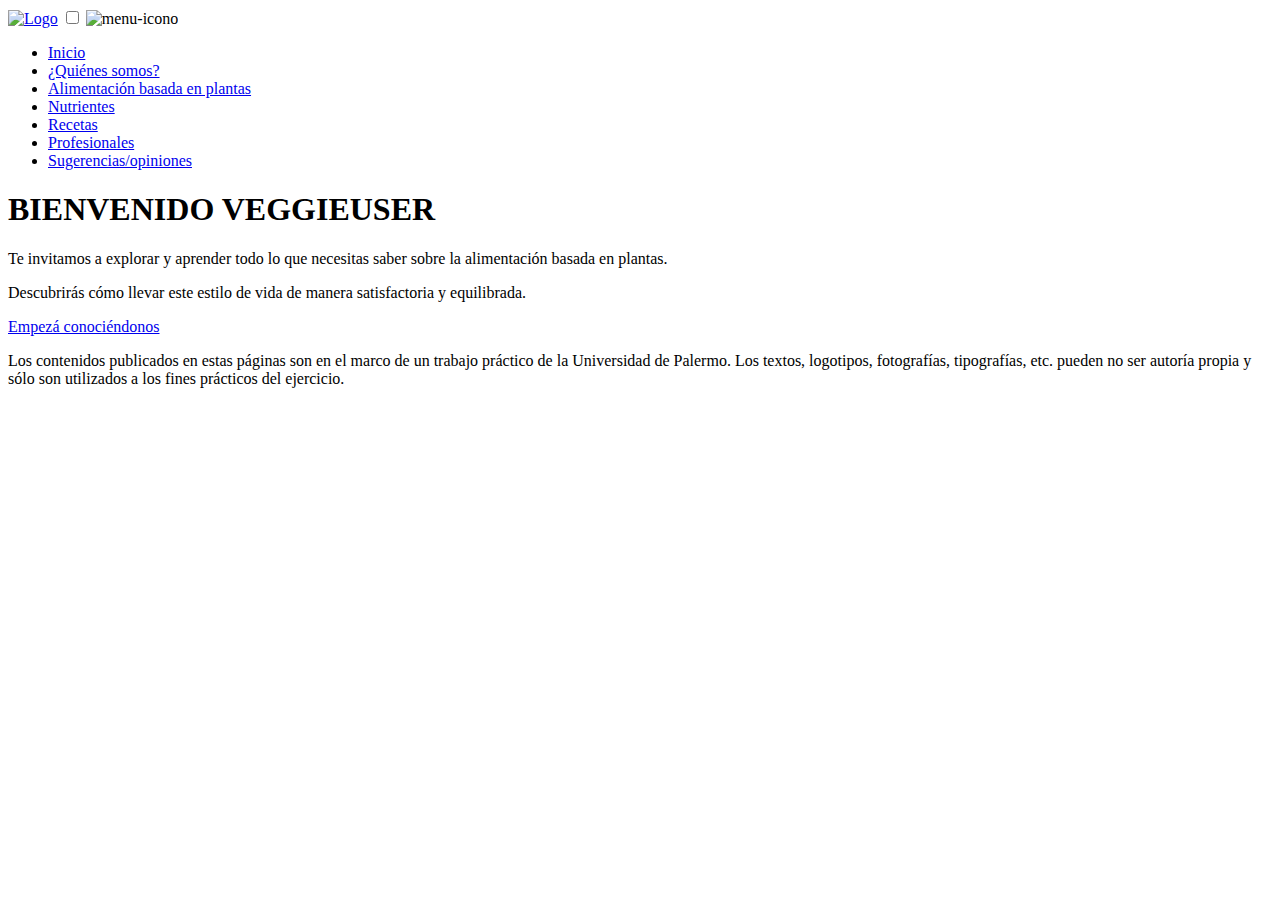
==== index.html @ 17cd8b47 "Add files via upload" ====
<!DOCTYPE html>
<html lang="ES">
    <head>
        <title>veggieuser</title>
        <meta charset="UTF-8">
        <link rel="stylesheet" href="https://cdn.jsdelivr.net/npm/bootstrap-icons@1.11.3/font/bootstrap-icons.min.css">
        <link href="css/estilos.css" rel="stylesheet"/>
        <meta name="viewport" content="width=device-width, initial-scale=1, shrink-to-fit=no" />
    </head>
    <body>
        <header>
            <div class="content">
                <div class="menu contenedor">
                    <a href="index.html" class="logo"><img src="imagenes/logo.svg" alt="Logo"></a>
                    <input type="checkbox" id="menu"/>
                    <label for="menu">
                        <img src="imagenes/menu.png" alt="menu-icono">
                    </label>
                    <nav class="navbar">
                        <ul>
                            <li><a href="index.html">Inicio</a></li>
                            <li><a href="quienes_somos.html">¿Quiénes somos?</a></li>
                            <li><a href="alimentacion.html">Alimentación basada en plantas</a></li>
                            <li><a href="nutrientes.html">Nutrientes</a></li>
                            <li><a href="recetas.html">Recetas</a></li>
                            <li><a href="profesionales.html">Profesionales</a></li>
                            <li><a href="sugerencias.html">Sugerencias/opiniones</a></li>
                        </ul>
                    </nav>
                </div>
            </div>
        </header> 
        <main class="fondo-index">
            <div class="container-bienvenido">
                <div class="columna">
                    <h1>BIENVENIDO <span>VEGGIEUSER</span></h1>
                    <p class="bienvenido">Te invitamos a explorar y aprender todo lo que necesitas saber sobre la alimentación basada en plantas.</p>
                    <p class="bienvenido">Descubrirás cómo llevar este estilo de vida de manera satisfactoria y equilibrada.</p>
                    <p><a href="quienes_somos.html" class="boton-conocenos">Empezá conociéndonos</a></p>
                </div>
            </div>
        </main>
        <footer>
            Los contenidos publicados en estas páginas son en el marco de un trabajo práctico de la Universidad de Palermo. Los textos, logotipos, fotografías, tipografías, etc. pueden no ser autoría propia y sólo son utilizados a los fines prácticos del ejercicio.</footer>
    </body>
    </html>
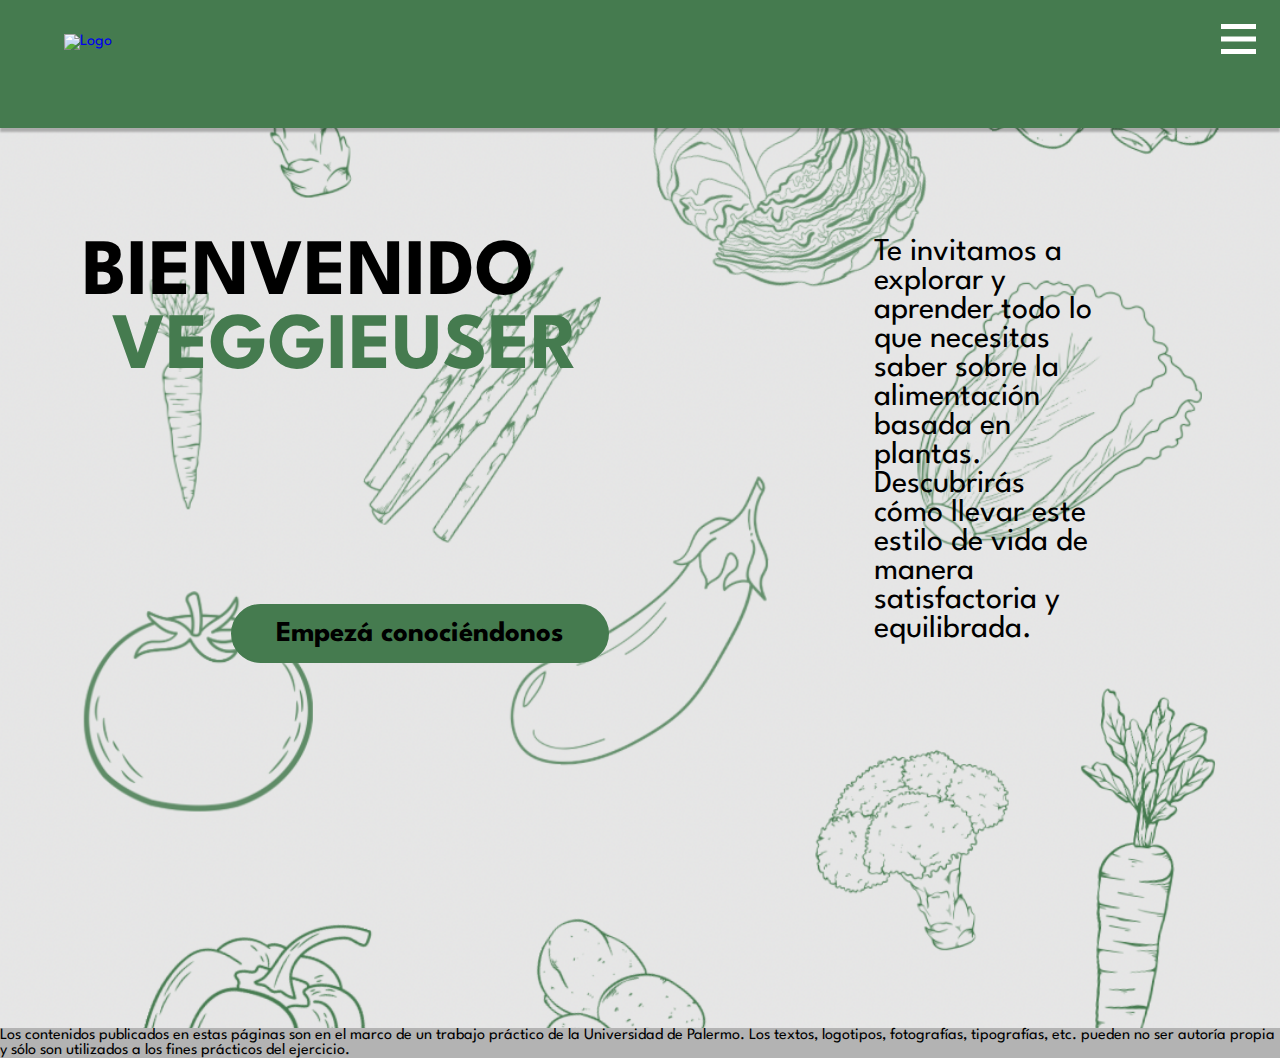
==== commit 6b221faa: "Add files via upload" ====
--- a/index.html
+++ b/index.html
@@ -11,7 +11,7 @@
         <header>
             <div class="content">
                 <div class="menu contenedor">
-                    <a href="index.html" class="logo"><img src="imagenes/logo.svg" alt="Logo"></a>
+                    <a href="index.html" class="logo"><img src="imagenes/logo_index" alt="Logo"></a>
                     <input type="checkbox" id="menu"/>
                     <label for="menu">
                         <img src="imagenes/menu.png" alt="menu-icono">
@@ -34,11 +34,14 @@
             <div class="container-bienvenido">
                 <div class="columna">
                     <h1>BIENVENIDO <span>VEGGIEUSER</span></h1>
-                    <p class="bienvenido">Te invitamos a explorar y aprender todo lo que necesitas saber sobre la alimentación basada en plantas.</p>
-                    <p class="bienvenido">Descubrirás cómo llevar este estilo de vida de manera satisfactoria y equilibrada.</p>
+                </div>
+                <div class="columna">
+                    <p class="bienvenido">Te invitamos a explorar y aprender todo lo que necesitas saber sobre la alimentación basada en plantas. 
+                        Descubrirás cómo llevar este estilo de vida de manera satisfactoria y equilibrada.</p>
                     <p><a href="quienes_somos.html" class="boton-conocenos">Empezá conociéndonos</a></p>
                 </div>
             </div>
+                
         </main>
         <footer>
             Los contenidos publicados en estas páginas son en el marco de un trabajo práctico de la Universidad de Palermo. Los textos, logotipos, fotografías, tipografías, etc. pueden no ser autoría propia y sólo son utilizados a los fines prácticos del ejercicio.</footer>
--- a/css/estilos.css
+++ b/css/estilos.css
@@ -0,0 +1,908 @@
+@charset "utf-8";
+@import url('https://fonts.googleapis.com/css2?family=League+Spartan:wght@500&display=swap');
+
+
+*
+{
+box-sizing: border-box;
+padding: 0;
+border: 0;
+margin: 0;
+text-decoration: none;
+list-style: none;
+}
+
+img{
+  max-width: 100%;
+  height: auto;
+}
+
+header{
+  background-color: #457B4F;
+  box-shadow: 0 4px 2px hsl(0 0% 0% / 0.25);
+  position: sticky;
+  top: 0;
+  margin: 0;
+  margin-top: 0;
+  padding: 0.5em 1em;
+}
+
+header .container{
+  display: flex;
+  flex-wrap: wrap;
+  justify-content: space-between;
+  align-items: center;
+}
+
+.logo{
+  width: 35%;
+  margin: -1em 0.75em -0.5em 0;
+  padding: 1.5em;
+  position: static;
+}
+
+.boton-fijo {
+  position: fixed;
+  bottom: 1em;
+  right: 0.5em;
+  width: 5em;
+}
+
+.bienvenido{
+  font-size: 2em;
+  margin: 0.9em;
+}
+
+span{
+  color: #457B4F;
+}
+
+.fondo-index{
+  background-image: url("../imagenes/fondo_index.PNG");
+  background-size: cover;
+  background-position: center;
+  background-repeat: no-repeat;
+}
+
+main.fondo-index {
+  height: 100vh;}
+  
+body{
+    font-family: "League Spartan", sans-serif;
+    background-color:#E0E0E0;
+    min-height: 100vh;
+}
+
+main{
+  margin: 0.3em;
+}
+
+.imagen-proteina{
+  border-radius: 25px;
+  overflow: hidden;
+  margin: 20px;
+  margin-bottom: 15px;
+}
+
+.imagen-mito{
+  border-radius: 25px;
+  overflow: hidden;
+  margin: 20px;
+  margin-bottom: 15px;
+}
+
+.bordes{
+  border-radius: 25px;
+  overflow: hidden;
+  margin: 10px;
+  margin-bottom: 15px;
+}
+
+.imagen {
+  margin: 15px;
+  border-radius: 50%;
+}
+
+.primera{
+  border-radius: 25px;
+  margin: 10px;
+  overflow: hidden;
+}
+
+.bornutri{
+  width: 35%;
+  border-radius: 1500px;
+  overflow: hidden;
+  margin: 20px;
+  margin-bottom: 15px;
+  margin-top: 20px;
+}
+
+h1{
+  font-size: 400%;
+  margin: 0px 0px 0px;
+  padding: 0.4em;
+  padding-top: 80px;
+}
+
+h2{
+  color: #457B4F;
+  font-size: 2em;
+  margin: 0.3em;
+  padding: 0.3em;
+}
+
+h3{
+  font-size: 1.5em;
+  margin: 0.3em;
+  padding: 0.3em;
+}
+
+p{
+  font-size: 1.6em;
+  margin: 1%;
+  margin-block-end: 1em;
+  padding: 0.3em;
+}
+
+.container{
+  max-width: 1100px;
+  margin: 40px;
+}
+
+.back{
+  padding: 32px 0;
+  background-color: #457B4F;
+}
+
+.content{
+  min-height: 80px;
+  background-color: #457B4F;
+}
+
+.menu{
+  position: static;
+  top: 10px;
+  left: 0;
+  right: 2em;
+  display: flex;
+  align-items: center;
+  justify-content: space-between;
+  z-index: 2000;
+}
+
+.menu .navbar {
+  position: absolute;
+  top: 100%;
+  left: 0;
+  right: 0;
+  background-color: #457B4F;
+  display: none;
+  opacity: 1;
+  transition: none;
+}
+
+.menu .navbar ul li{
+  position: relative;
+  float: right;
+  width: 100%;
+  padding: 0.5em;
+  z-index: 1000;
+}
+
+.menu .navbar ul li a {
+  font-size: 25px;
+  padding: 20px;
+  color: #050000;
+  display: block;
+  font-weight: bold;
+  
+}
+.menu .navbar ul li a:hover{
+  color: #ffffff;
+  transition: all 0.3s ease-out;
+}
+
+#menu{
+  display: none;
+  padding: 30px;
+}
+
+label[for="menu"] img {
+  width: 35px;
+}
+
+.menu label {
+  cursor: pointer;
+  display: initial;
+}
+
+.back {
+  padding: 74px 0;
+}
+
+#menu:checked ~ .navbar {
+  display: initial;
+  }
+
+ul{
+  margin: 0;
+  padding: 0;
+  font-size: 1.5em;
+}
+
+/*botones*/
+
+.boton-conocenos{
+  text-decoration: none;
+  background-color: #457B4F;
+  color:black;
+  border: 2px solid #457B4F;
+  border-radius: 5em;
+  font-weight: bold;
+  padding: .4em 0.8em;
+  display: inline-block;
+  font-size: 1em;
+  margin: 1.7em;
+}
+.boton-conocenos:hover{
+  color: #457B4F;
+  background-color:#E0E0E0;
+}
+
+.boton-mitos{
+  text-decoration: none;
+  background-color: #457B4F;
+  color:black;
+  border: 2px solid #457B4F;
+  border-radius: 5em;
+  font-weight: bold;
+  padding: .4em 1.1em;
+  display: inline-block;
+  font-size: 0.8em;
+  margin: 1px;
+}
+
+.boton-sugerencias{
+  text-decoration: none;
+  background-color: #457B4F;
+  color:black;
+  border: 3px solid #457B4F;
+  border-radius: 5em;
+  font-weight: bold;
+  padding: .5em 1.1em;
+  display: inline-block;
+  font-size: 1em;
+}
+
+.boton-sugerencias:hover{
+  color: #457B4F;
+  background-color:#E0E0E0;
+}
+
+/*botones*/
+
+/*iconos*/
+
+.beneficios li {
+  font-size: 0.9em;
+  margin-left: 2.3em;
+  position: relative;
+  list-style-type: none;
+  padding: 0.4em;
+}
+
+.beneficios li:before {
+  content: '';
+  position: absolute;
+  left: -2em;
+  width: 30px;
+  height: 30px;
+  background-image: url("../imagenes/icono_hojita.svg.svg");
+  background-size: contain;
+}
+.reciclar li {
+  font-size: 0.9em;
+  margin-left: 2.3em;
+  position: relative;
+  list-style-type: none;
+  padding: 0.4em;
+}
+.reciclar li:before {
+  content: '';
+  position: absolute;
+  left: -2em;
+  width: 30px;
+  height: 30px;
+  background-image: url("../imagenes/icono_reciclar.svg.svg");
+  background-size: contain;
+}
+.habitos li {
+  margin-left: 2em;
+  position: relative;
+  list-style-type: none;
+  padding: 0.2em;
+}
+.habitos li:before {
+  content: '';
+  position: absolute;
+  left: -2em;
+  width: 20px;
+  height: 20px;
+  background-image: url("../imagenes/checklist.svg");
+  background-size: contain;
+}
+.receta li{
+  margin-left: 2em;
+  position: relative;
+  list-style-type: none;
+  padding: 0.2em;
+}
+.receta li:before{
+  content: '';
+  position: absolute;
+  left: -2em;
+  width: 20px;
+  height: 20px;
+  background-image: url("../imagenes/listado.svg");
+  background-size: contain;
+}
+
+/*iconos*/
+
+article {
+  display: flex;
+  flex-direction: column;
+}
+
+.nutri{
+  width: 100%;
+  display: flex;
+  justify-content: center;
+  align-items: center;
+  height: 30vh;
+}
+.nutri figure{
+  position: relative;
+  height: 250px;
+  width: 100%;
+  margin: 1em;
+  overflow: hidden;
+  border-radius: 6px;
+  box-shadow: 0px 15px 25px rgba(0,0,0,0.50);
+  cursor: pointer;
+}
+.nutri figure img{
+  width: 100%;
+  transition: all 500ms ease-out;
+
+}
+.nutri figure .capa{
+  position: absolute;
+  top: 0;
+  width: 100%;
+  height: 100%;
+  background: rgba(204 205 204 / 60%);
+  transition: all 500ms ease-out;
+  opacity: 0;
+  visibility: hidden;
+  text-align: center;
+}
+.nutri figure:hover > .capa{
+  opacity: 1;
+  visibility: visible;
+}
+.nutri figure:hover > .capa p{
+  margin-top: 20px;
+  margin-bottom: 15px;
+}
+.nutri figure:hover > img{
+  transform: scale(1.3);
+}
+
+.nutri figure .capa p {
+  color:black;
+  transition: all 500ms ease-out;
+  font-size: 23px;
+  line-height: 1.3;
+  width: 100%;
+  margin: auto;
+}
+
+.instagram{
+  width: 12%;
+}
+
+.profesional {
+  display: flex;
+  flex-direction: column-reverse;
+  align-items: center;
+}
+
+/*formulario*/
+.opinion-section {
+  max-width: 600px;
+  margin: 0 auto;
+}
+
+.form-group {
+  margin-bottom: 20px;
+  padding: 1em;
+}
+
+label {
+  font-size: 1.4em;
+  display: block;
+  
+}
+
+input[type="text"],
+textarea {
+  width: 100%;
+  padding: 20px;
+  border: 3px solid #ccc;
+  border-radius: 4px;
+}
+
+button[type="submit"] {
+  background-color: #457B4F;
+  color: #fff;
+  border: none;
+  border-radius: 4px;
+  padding: 10px 20px;
+  cursor: pointer;
+  font-family: "League Spartan", sans-serif;
+  font-size: 1em;
+  margin: 1em;
+}
+
+button[type="submit"]:hover {
+  background-color: #457B4F;
+}
+
+.grid-container {
+  display: grid;
+  grid-template-columns: 1fr;
+  grid-gap: 10px; 
+}
+
+.full-width-column {
+  grid-column: span 1;
+}
+
+.nutrientes {
+  display: flex;
+  flex-wrap: wrap;
+}
+
+.item {
+  flex: 1;
+  margin: 10px;
+  min-width: 350px; 
+  max-width: calc(50% - 20px);
+}
+
+.video{
+  width: 350px;
+  height: 540px;
+  padding: 20px;
+  margin: 25px;
+}
+
+
+footer {
+  background-color: rgb(179, 179, 179); /* Color de fondo gris claro */
+  left: 0;
+  right: 0; 
+  bottom: 0; 
+}
+
+/* tablet */
+
+@media(min-width:800px) {
+
+.header{
+  padding: o.2em;
+}
+
+.main{
+  margin: 1.5em;
+}
+
+.logo{
+  width: 23%;
+  margin: -2.5em 3 0 0;
+  padding: 2em;
+  }
+
+.bienvenido{
+    font-size: 3em;
+    margin: 1.7em;
+    margin-top: 0.5em;
+    margin-bottom: 0.5em;
+  }
+
+h1{
+    font-size: 600%;
+    margin: 0px 150px 30px;
+    padding: 0.4em;
+    padding-top: 110px;
+    }
+  
+h2{
+    font-size: 3em;
+    margin-top: 0.7em;
+  }
+  
+h3{
+    font-size: 2em;
+  }
+  
+p{
+    font-size: 2em;
+  }  
+
+.menu .navbar ul li a {
+    font-size: 45px;
+  }
+
+.grid-container {
+    grid-template-columns: 0.4fr 0.6fr; 
+}
+
+.text-column {
+    display: flex;
+    flex-direction: column;
+    justify-content: center;
+}
+
+.image-column {
+  display: flex;
+  justify-content: center;
+  margin: 0.5em;
+    
+}
+
+.imagen-mito{
+  width: 800px;
+  display: flex;
+  justify-content: center;
+}
+
+.imagen-proteina{
+  width: 700px;
+  display: flex;
+  justify-content: flex-end;
+}
+
+.imagen {
+  margin: -30px;
+  border-radius: 50%;
+}
+
+.primera{
+  width: 45em;
+  margin-left: 2em;
+}
+
+.bordes{
+  margin: 40px;
+}
+
+/*botones*/
+
+.boton-conocenos{
+font-size: 1.5em;
+margin: 143px;
+}
+
+.boton-sugerencias{
+font-size: 0.7em;
+}
+
+button[type="submit"] {
+  font-size: 1.5em;
+}
+
+.boton-mitos{
+  font-size: 0.5em;
+}
+/*botones*/
+
+/*iconos*/
+
+.beneficios li {
+  font-size: 1em;
+}
+
+.reciclar li {
+  font-size: 1em;
+}
+
+.beneficios li:before {
+  left: -1.5em;
+  width: 40px;
+  height: 40px;
+}
+
+.reciclar li:before {
+  left: -1.5em;
+  width: 40px;
+  height: 40px;
+}
+
+/*iconos*/
+  
+.profesionales-container {
+  display: flex;
+  justify-content: space-between; 
+}
+
+.profesional {
+  flex: 0 0 calc(33.33% - 20px); 
+  margin-bottom: 20px; 
+}
+
+.profesional h3 {
+  margin-top: 10px; 
+}
+
+.bornutri,
+.instagram {
+  text-align: center;
+}
+
+.bornutri img,
+.instagram img {
+  max-width: 100%; 
+  height: auto;
+}
+ul{
+  font-size: 1.8em;
+  margin: 0.5em;
+}
+
+.item {
+  max-width: calc(100% - 20px);
+}
+.nutrientes{
+flex-direction: row;
+}
+
+.nutri figure {
+height: 300px;
+margin-top: -80px;
+}
+
+.full-width-column {
+  grid-column: span 2;
+}
+
+.video{
+  width: 750px;
+}
+
+}
+
+/* desktop */
+
+@media(min-width:1200px) {
+
+main{
+  margin: 3em;
+}
+
+.fondo-index{
+  margin: 0;
+}
+
+header {
+  padding: 1.5em; 
+}
+
+.logo {
+  width: 10%;
+  margin: -2em .75em -2em 1em;
+  padding: 1.5em;
+}
+
+h1 {
+  font-size: 500%;
+  margin: 0px 0px 0px;
+}
+
+.bienvenido {
+  font-size: 2em;
+  margin: 2em;
+  padding: 70px;
+  margin-bottom: -100px;
+  margin-top: 40px;
+}
+
+.bordes{
+  width: 300px;
+  margin: 10px;
+  margin-top: 2em;
+}
+
+h2{
+  font-size: 2em;
+}
+
+.nutrientes h3 {
+  font-size: 1.7em;
+  position: relative;
+  top: auto;
+  bottom: 1.5em;
+  padding: 1em;
+}
+
+p{
+  font-size: 1.5em;
+  padding: 0.2em;
+  margin-block-end: 0;
+}
+
+ul {
+  font-size: 1.5em;
+}
+
+.beneficios li:before{
+  left: -1.9em;
+}
+
+.reciclar li:before {
+  left: -1.9em;
+}
+
+.container-bienvenido {
+  display: flex;
+  justify-content: space-between;
+  flex-wrap: wrap;
+}
+
+span{
+    padding: 30px;
+    margin: 00px;
+}
+
+.boton-conocenos {
+  padding: .5em 1.5em;
+  font-size: 1.2em;
+  margin: -18em;
+}
+
+.menu .navbar ul li a {
+  font-size: 30px;
+  padding: 10px;
+}
+
+.columna {
+  flex: 1;
+  padding: 0 50px;
+}
+
+.container-quienes {
+  display: flex;
+  flex-wrap: wrap;
+}
+
+.container-alimentacion{
+  display: flex;
+  flex-direction: row;
+  align-items: flex-end;
+  
+}
+.container-alimentacion-segundo{
+  display: flex;
+  flex-direction: row;
+  align-items: center;
+}
+
+.primera{
+  flex: 1;
+  max-width: 500px;
+  max-height: 350px;
+  margin-top: 3em;
+  margin-bottom: 3em
+}
+
+.imagen-proteina{
+  width: 350px;
+  display: flex;
+  justify-content: flex-end;
+}
+
+.imagen-mito{
+  width: 400px;
+  display: flex;
+  justify-content: center;
+}
+
+.columna img {
+  width: 100%;
+  height: auto;
+}
+
+.container-beneficios{
+  display: flex;
+  flex-direction: row;
+}
+
+.imagen-container{
+  max-width: 500px;
+}
+
+.grid-container {
+  align-items: start;
+  grid-template-columns: repeat(3, 1fr);
+}
+
+.text-column {
+  grid-column: span 1;
+}
+
+.imagen {
+  grid-column: span 1;
+  margin-left: 1.5em;
+}
+
+.texto{
+  margin: 90px;
+}
+.boton-mitos{
+  font-size: 0.9em;
+}
+
+.full-width-column {
+  grid-column: 3;
+}
+
+.nutrientes {
+  display: flex;
+  flex-direction: row;
+  flex-wrap: nowrap;
+  justify-content: center;
+}
+
+.nutri{
+  flex-direction: column;
+}
+
+.nutri figure{
+  margin: -5em;
+}
+
+.item {
+  flex: 1;
+  font-size: 1em;
+  margin: 10px;
+  padding-top: 20px;
+  min-width: 300px; 
+  max-width: calc(50% - 20px)
+}
+
+.boton-sugerencias{
+    font-size: 27px;
+    margin: 30px;
+}
+
+.profesionales-container {
+  flex-direction: row;
+}
+
+.profesional h3 {
+  font-size: 1.5em;
+  }
+
+.opinion-section {
+    flex: 1;
+    margin: 0 1em;
+    max-width: calc(50% - 2em); 
+  }
+
+.video{
+  width: 1200px;
+}
+
+}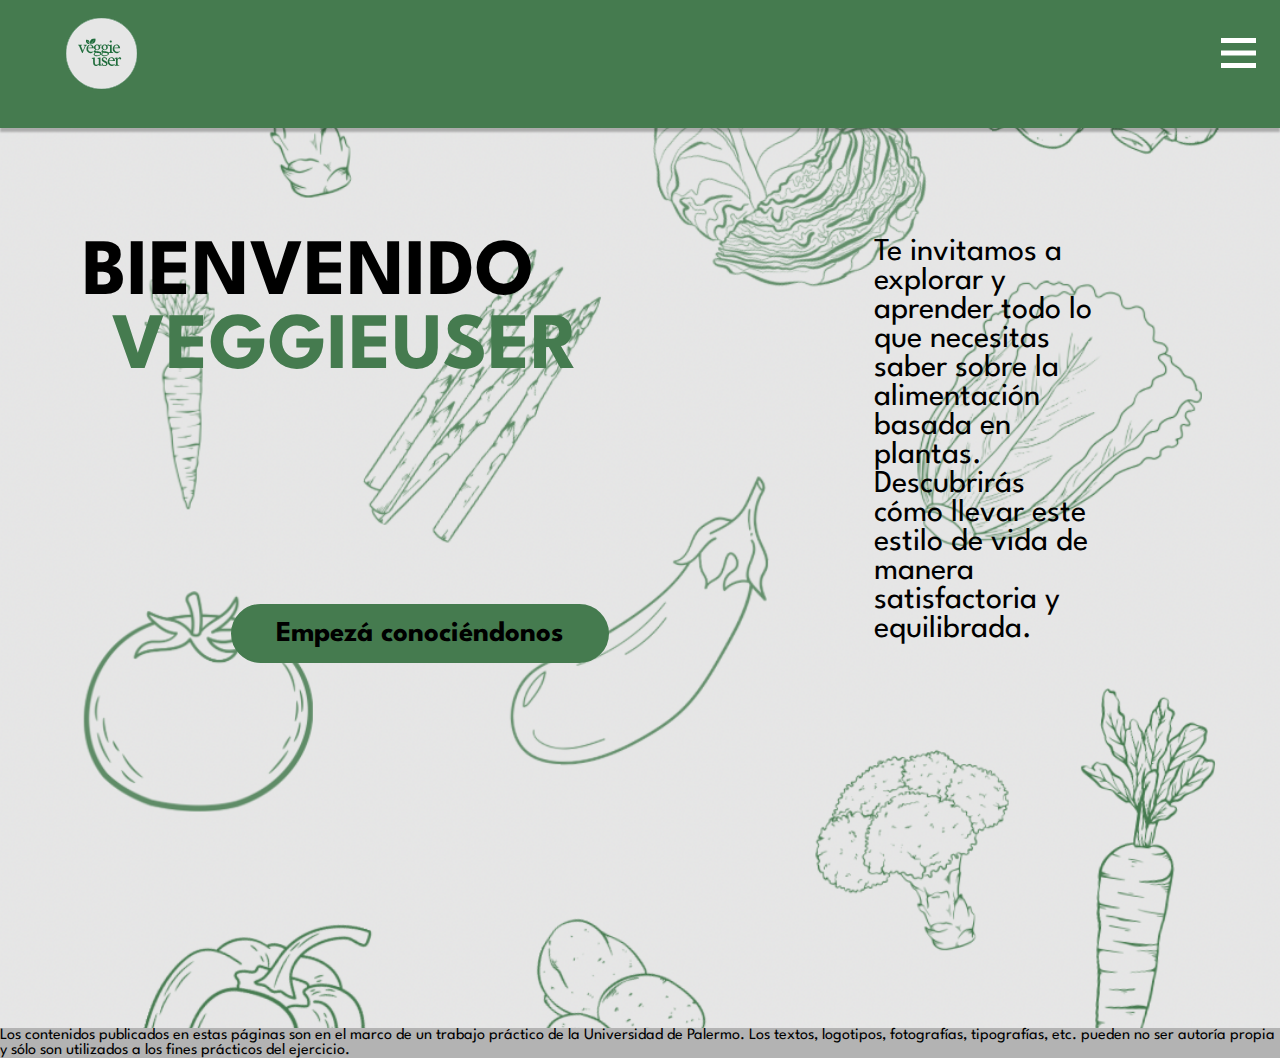
==== commit 93099f34: "Update index.html" ====
--- a/index.html
+++ b/index.html
@@ -11,7 +11,7 @@
         <header>
             <div class="content">
                 <div class="menu contenedor">
-                    <a href="index.html" class="logo"><img src="imagenes/logo_index" alt="Logo"></a>
+                    <a href="index.html" class="logo"><img src="imagenes/logo_index.svg" alt="Logo"></a>
                     <input type="checkbox" id="menu"/>
                     <label for="menu">
                         <img src="imagenes/menu.png" alt="menu-icono">
@@ -46,4 +46,4 @@
         <footer>
             Los contenidos publicados en estas páginas son en el marco de un trabajo práctico de la Universidad de Palermo. Los textos, logotipos, fotografías, tipografías, etc. pueden no ser autoría propia y sólo son utilizados a los fines prácticos del ejercicio.</footer>
     </body>
-    </html>+    </html>
